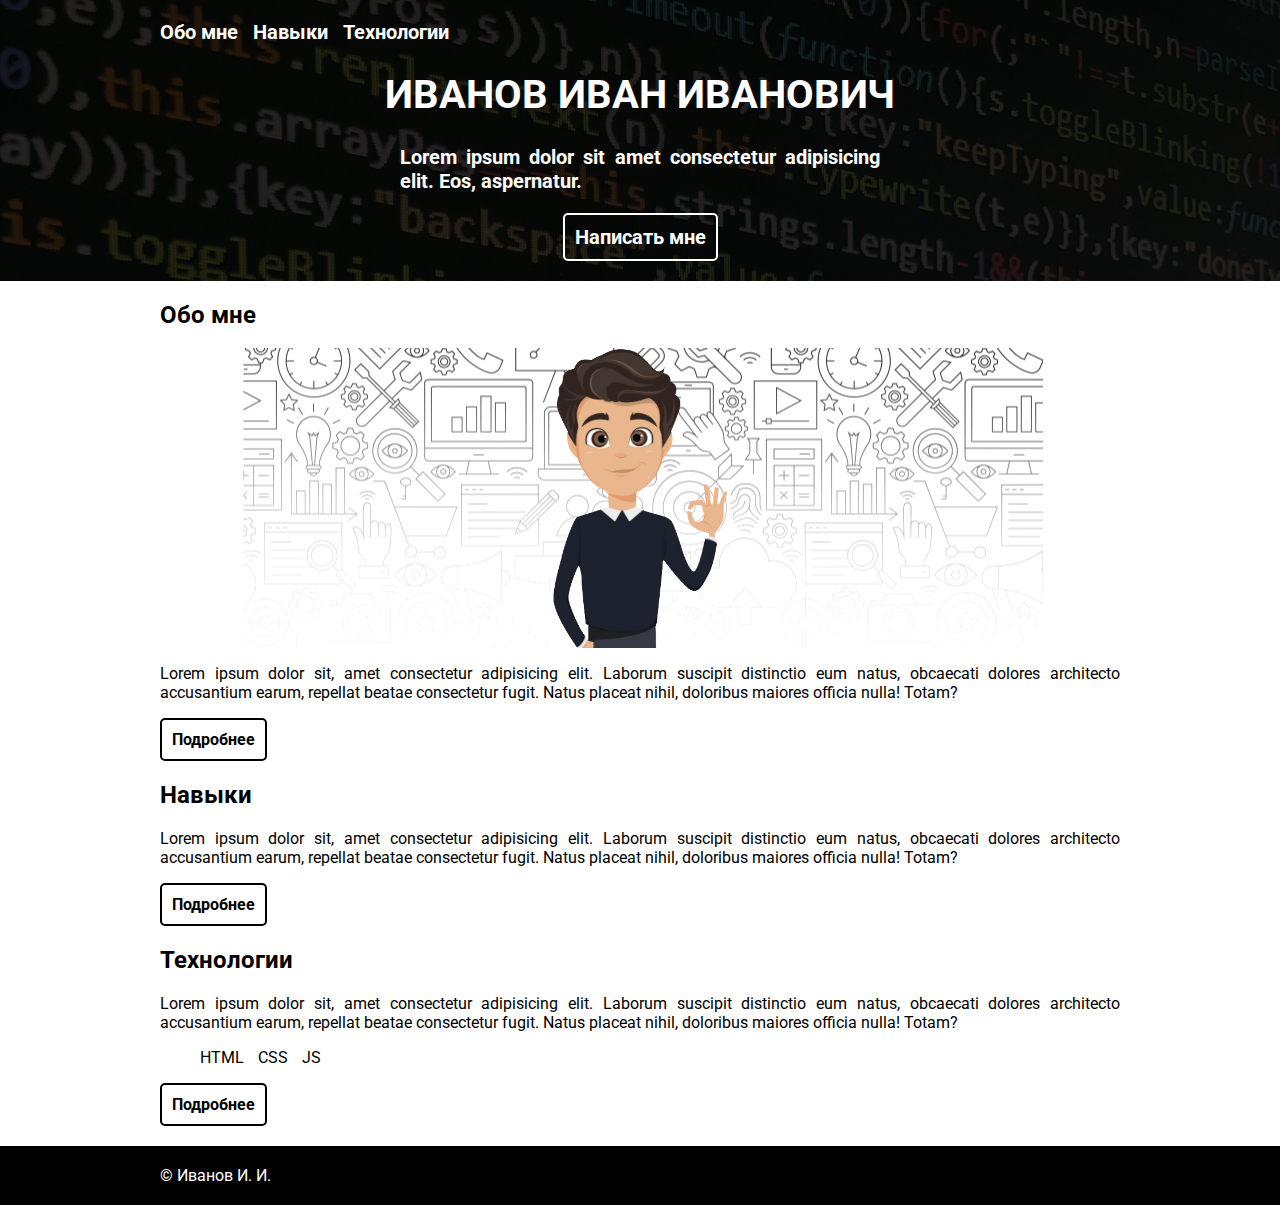
==== index.html @ f75bff9e "lab1" ====
<!DOCTYPE html>
<html lang="ru">

<head>
    <meta charset="utf8">
    <link rel="preconnect" href="https://fonts.googleapis.com">
    <link rel="preconnect" href="https://fonts.gstatic.com" crossorigin>
    <link href="https://fonts.googleapis.com/css2?family=Roboto&display=swap" rel="stylesheet">
    <link rel="stylesheet" href="style.css">
    <title>Веб-разработчик</title>
</head>

<body>
    <header class="header">
        <div class="container">
            <nav class="main-menu">
                <ul>
                    <li><a href="about.html">Обо мне</a></li>
                    <li><a href="skills.html">Навыки</a></li>
                    <li><a href="technologies.html">Технологии</a></li>
                </ul>
            </nav>
            <div class="text-center">
                <h1 class="text-upper">Иванов Иван Иванович</h1>
                <p class="w-50 mx-auto">Lorem ipsum dolor sit amet consectetur adipisicing elit.
                    Eos, aspernatur.
                </p>
                <a class="btn btn-white" href="mailto:ivan@ivanov.ru">Написать мне</a>
            </div>
        </div>
    </header>
    <main>
        <div class="container">
            <section id="about">
                <h2>Обо мне</h2>
                <figure class="avatar">
                    <img height="300px" src="images/person.png" alt="Person">
                </figure>
                <p>
                    Lorem ipsum dolor sit, amet consectetur adipisicing elit. Laborum suscipit distinctio eum natus,
                    obcaecati dolores architecto accusantium earum, repellat beatae consectetur fugit. Natus placeat
                    nihil, doloribus maiores officia nulla! Totam?
                </p>
                <a class="btn" href="about.html">Подробнее</a>
            </section>
            <section id="skills">
                <h2>Навыки</h2>
                <p>
                    Lorem ipsum dolor sit, amet consectetur adipisicing elit. Laborum suscipit distinctio eum natus,
                    obcaecati dolores architecto accusantium earum, repellat beatae consectetur fugit. Natus placeat
                    nihil, doloribus maiores officia nulla! Totam?
                </p>
                <a class="btn" href="skills.html">Подробнее</a>
            </section>
            <section id="technologies">
                <h2>Технологии</h2>
                <p>
                    Lorem ipsum dolor sit, amet consectetur adipisicing elit. Laborum suscipit distinctio eum natus,
                    obcaecati dolores architecto accusantium earum, repellat beatae consectetur fugit. Natus placeat
                    nihil, doloribus maiores officia nulla! Totam?
                </p>
                <ol class="nemain-menu">
                    <li>HTML</li>
                    <li>CSS</li>
                    <li>JS</li>
                </ol>
                <a class="btn" href="technologies.html">Подробнее</a>
            </section>
        </div>
    </main>

    <footer class="footer">
        <div class="container">
            &copy; Иванов И. И.
        </div>
    </footer>
</body>

</html>
---- style.css ----
body {
    font-family: 'Roboto', sans-serif;
}

body, ul
{
    margin: 0;
}

.main-menu > ul
{
    list-style: none;
    padding: 0;
}

li
{
    display: inline;
    margin-right: 10px;
}

li:last-child
{
    margin-right: 0;
}

.header 
{
    background-color: black;
    color: white;
    padding: 20px 0;
    font-size: 1.25rem;
    font-weight: bold;

    background-image: url("images/background.jpg");
    background-repeat: no-repeat;
    background-size: cover;
}

.container
{
    max-width: 75%;
    margin: 0 auto;
}

.main-menu a
{
    text-decoration: none;
    color:white;
    
}

p
{
    text-align: justify;
}

.footer
{
    background-color: black;
    color:white;
    padding: 20px 0;
    margin-top: 20px;
}

.btn
{
    text-decoration: 0;
    color:black;
    border: 2px solid black;
    padding: 10px;
    border-radius: 5px;
    font-weight: bold;
    display: inline-block;
}

.btn-white {
    color:white; 
    border-color: white;
}

.btn:hover
{
    color: blue;
    border-color: blue;
    transition: color 1s ease, border-color 1s ease;
}

p {
    text-align: center;
    text-align: justify;
}

.avatar {
    height: 300px;
    background-image: url("images/background1.png");
    background-repeat: no-repeat;
    text-align: center;
    background-position: center;
}

.avatar img {
    height: 100%;
}

.text-center {
    text-align: center;
}

.w-50 {
    width: 50%;
}

.mx-auto {
    margin-left: auto;
    margin-right: auto;
}

table {
    border-collapse: collapse;
}

table, th, td {
    border: 1px solid black;
}

th, td {
    text-align: center;
    padding: 5px;
}

.text-upper {
    text-transform: uppercase;
}
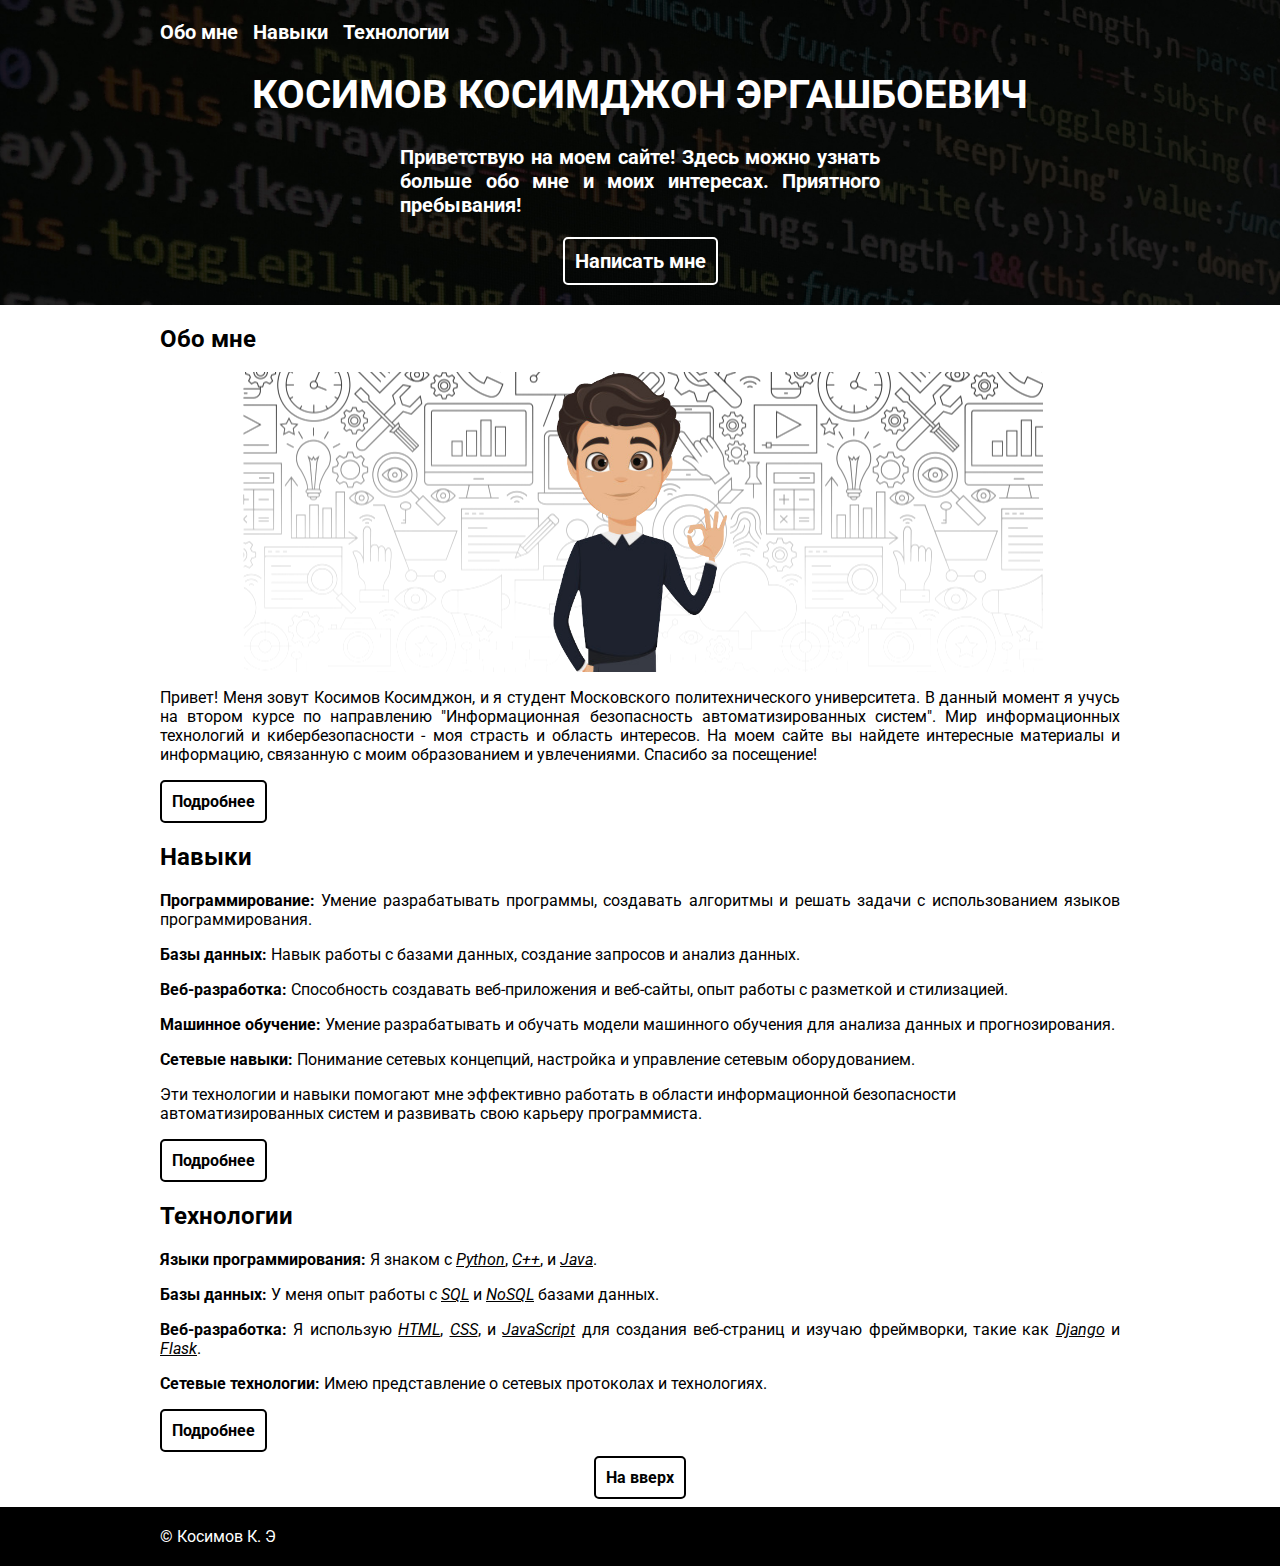
==== commit 4ed6ac89: "labv.2" ====
--- a/index.html
+++ b/index.html
@@ -15,17 +15,17 @@
         <div class="container">
             <nav class="main-menu">
                 <ul>
-                    <li><a href="about.html">Обо мне</a></li>
-                    <li><a href="skills.html">Навыки</a></li>
-                    <li><a href="technologies.html">Технологии</a></li>
+                    <li><a href="#about">Обо мне</a></li>
+                    <li><a href="#skills">Навыки</a></li>
+                    <li><a href="#technologies">Технологии</a></li>
                 </ul>
             </nav>
             <div class="text-center">
-                <h1 class="text-upper">Иванов Иван Иванович</h1>
-                <p class="w-50 mx-auto">Lorem ipsum dolor sit amet consectetur adipisicing elit.
-                    Eos, aspernatur.
+                <h1 class="text-upper">Косимов Косимджон Эргашбоевич</h1>
+                <p class="w-50 mx-auto">Приветствую на моем сайте! Здесь можно узнать больше обо мне и моих интересах.
+                    Приятного пребывания!
                 </p>
-                <a class="btn btn-white" href="mailto:ivan@ivanov.ru">Написать мне</a>
+                <a class="btn btn-white" href="mailto:forrussianuniversities@gmail.com.ru">Написать мне</a>
             </div>
         </div>
     </header>
@@ -37,41 +37,79 @@
                     <img height="300px" src="images/person.png" alt="Person">
                 </figure>
                 <p>
-                    Lorem ipsum dolor sit, amet consectetur adipisicing elit. Laborum suscipit distinctio eum natus,
-                    obcaecati dolores architecto accusantium earum, repellat beatae consectetur fugit. Natus placeat
-                    nihil, doloribus maiores officia nulla! Totam?
+                    Привет! Меня зовут Косимов Косимджон, и я студент Московского политехнического университета. В
+                    данный
+                    момент я учусь на втором курсе по направлению "Информационная безопасность автоматизированных
+                    систем". Мир информационных технологий и кибербезопасности - моя страсть и область интересов. На
+                    моем сайте
+                    вы найдете интересные материалы и информацию, связанную с моим образованием и увлечениями. Спасибо
+                    за посещение!
                 </p>
                 <a class="btn" href="about.html">Подробнее</a>
             </section>
             <section id="skills">
                 <h2>Навыки</h2>
                 <p>
-                    Lorem ipsum dolor sit, amet consectetur adipisicing elit. Laborum suscipit distinctio eum natus,
-                    obcaecati dolores architecto accusantium earum, repellat beatae consectetur fugit. Natus placeat
-                    nihil, doloribus maiores officia nulla! Totam?
+                    <p>
+                        <strong>Программирование:</strong> Умение разрабатывать программы, создавать алгоритмы и решать задачи с
+                        использованием языков программирования.
+                    </p>
+                    <p>
+
+                        <strong>Базы данных:</strong> Навык работы с базами данных, создание запросов и анализ данных.
+                    </p> 
+                    <p>
+
+                        <strong>Веб-разработка:</strong> Способность создавать веб-приложения и веб-сайты, опыт работы с разметкой и
+                        стилизацией.
+                    </p>
+                    <p>
+
+                        <strong>Машинное обучение:</strong> Умение разрабатывать и обучать модели машинного обучения для анализа данных и
+                        прогнозирования.
+                    </p>
+                    <p>
+
+                        <strong>Сетевые навыки:</strong> Понимание сетевых концепций, настройка и управление сетевым оборудованием.
+                    </p>
+
+                    Эти технологии и навыки помогают мне эффективно работать в области информационной безопасности
+                    автоматизированных систем и развивать свою карьеру программиста.
+
+                    
                 </p>
                 <a class="btn" href="skills.html">Подробнее</a>
             </section>
             <section id="technologies">
                 <h2>Технологии</h2>
                 <p>
-                    Lorem ipsum dolor sit, amet consectetur adipisicing elit. Laborum suscipit distinctio eum natus,
-                    obcaecati dolores architecto accusantium earum, repellat beatae consectetur fugit. Natus placeat
-                    nihil, doloribus maiores officia nulla! Totam?
+                    <p>
+                        <strong>Языки программирования:</strong> Я знаком с <em>Python</em>, <em>C++</em>, и <em>Java</em>.
+                    </p>
+                    <p>
+                        <strong>Базы данных:</strong> У меня опыт работы с <em>SQL</em> и <em>NoSQL</em> базами данных.
+                    </p>
+                    <p>
+                        <strong>Веб-разработка:</strong> Я использую <em>HTML</em>, <em>CSS</em>, и <em>JavaScript</em> для создания веб-страниц и изучаю фреймворки, такие как <em>Django</em> и <em>Flask</em>.
+                    </p>
+                    <p>
+                        <strong>Сетевые технологии:</strong> Имею представление о сетевых протоколах и технологиях.
+                    </p>
+                    
+                    
+                    
+                    
                 </p>
-                <ol class="nemain-menu">
-                    <li>HTML</li>
-                    <li>CSS</li>
-                    <li>JS</li>
-                </ol>
+                
                 <a class="btn" href="technologies.html">Подробнее</a>
             </section>
         </div>
+        <p class="back"><a class="silka" href="#">На вверх</a></p>
     </main>
 
     <footer class="footer">
         <div class="container">
-            &copy; Иванов И. И.
+            &copy; Косимов К. Э
         </div>
     </footer>
 </body>
--- a/style.css
+++ b/style.css
@@ -1,7 +1,11 @@
 body {
     font-family: 'Roboto', sans-serif;
+
 }
-
+::selection
+{
+    background:deeppink; 
+}
 body, ul
 {
     margin: 0;
@@ -12,7 +16,10 @@
     list-style: none;
     padding: 0;
 }
-
+br
+{
+    margin-bottom: 20px;
+}
 li
 {
     display: inline;
@@ -90,7 +97,30 @@
     text-align: center;
     text-align: justify;
 }
+.back
+{
+    text-align: center;
 
+    
+}
+.silka
+{
+    font-weight:bold ;
+    color: black;
+    border: 2px solid black;
+    padding: 10px;
+    border-radius: 5px;
+    text-decoration: none;
+    transition: color 1s ease,border-color 1s ease;
+}
+.silka:hover
+{
+    color: blue;
+    border: 2px solid blue;
+    padding: 10px;
+    border-radius: 5px;
+    text-decoration: none;
+}
 .avatar {
     height: 300px;
     background-image: url("images/background1.png");
@@ -118,6 +148,7 @@
 
 table {
     border-collapse: collapse;
+    align-items: center;
 }
 
 table, th, td {
@@ -132,3 +163,7 @@
 .text-upper {
     text-transform: uppercase;
 }
+em
+{
+    text-decoration: underline;
+}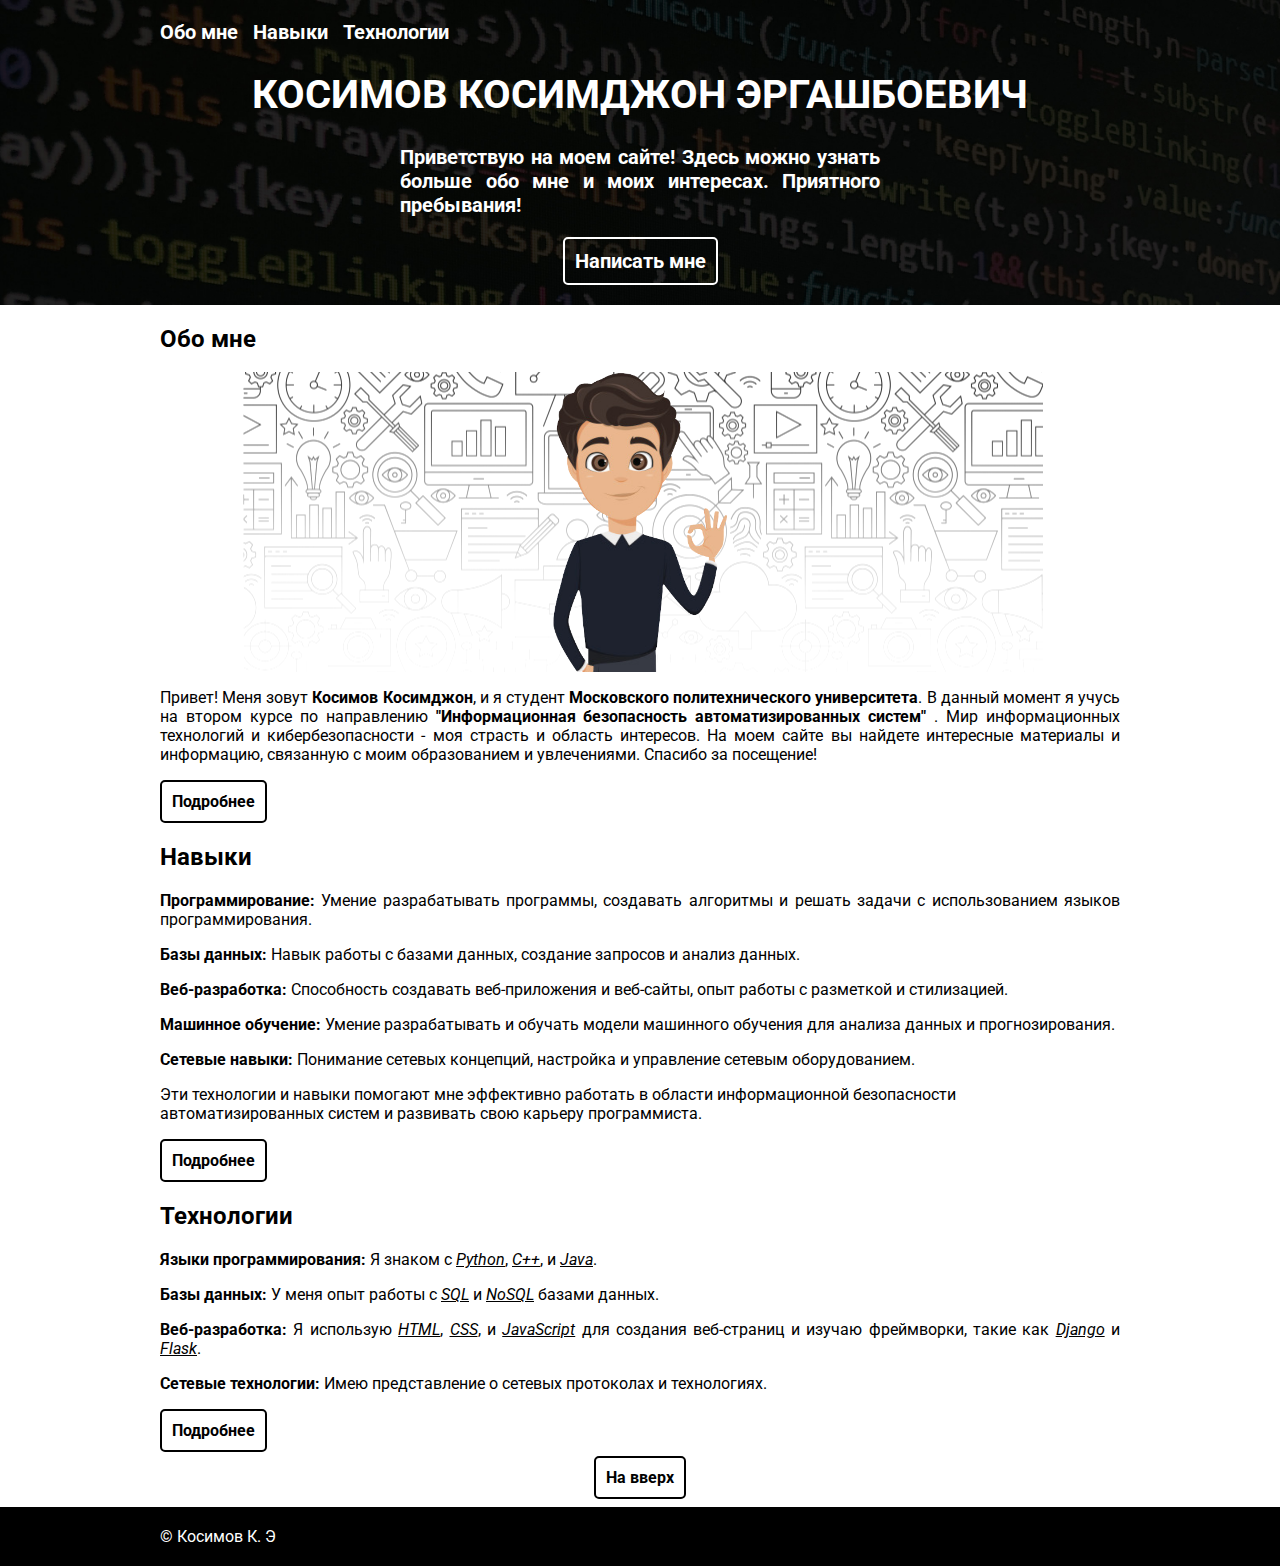
==== commit 02275745: "lab1v3" ====
--- a/index.html
+++ b/index.html
@@ -37,10 +37,10 @@
                     <img height="300px" src="images/person.png" alt="Person">
                 </figure>
                 <p>
-                    Привет! Меня зовут Косимов Косимджон, и я студент Московского политехнического университета. В
+                    Привет! Меня зовут <strong>Косимов Косимджон</strong>, и я студент <strong>Московского политехнического университета</strong>. В
                     данный
-                    момент я учусь на втором курсе по направлению "Информационная безопасность автоматизированных
-                    систем". Мир информационных технологий и кибербезопасности - моя страсть и область интересов. На
+                    момент я учусь на втором курсе по направлению <strong>"Информационная безопасность автоматизированных
+                        систем"</strong> . Мир информационных технологий и кибербезопасности - моя страсть и область интересов. На
                     моем сайте
                     вы найдете интересные материалы и информацию, связанную с моим образованием и увлечениями. Спасибо
                     за посещение!
